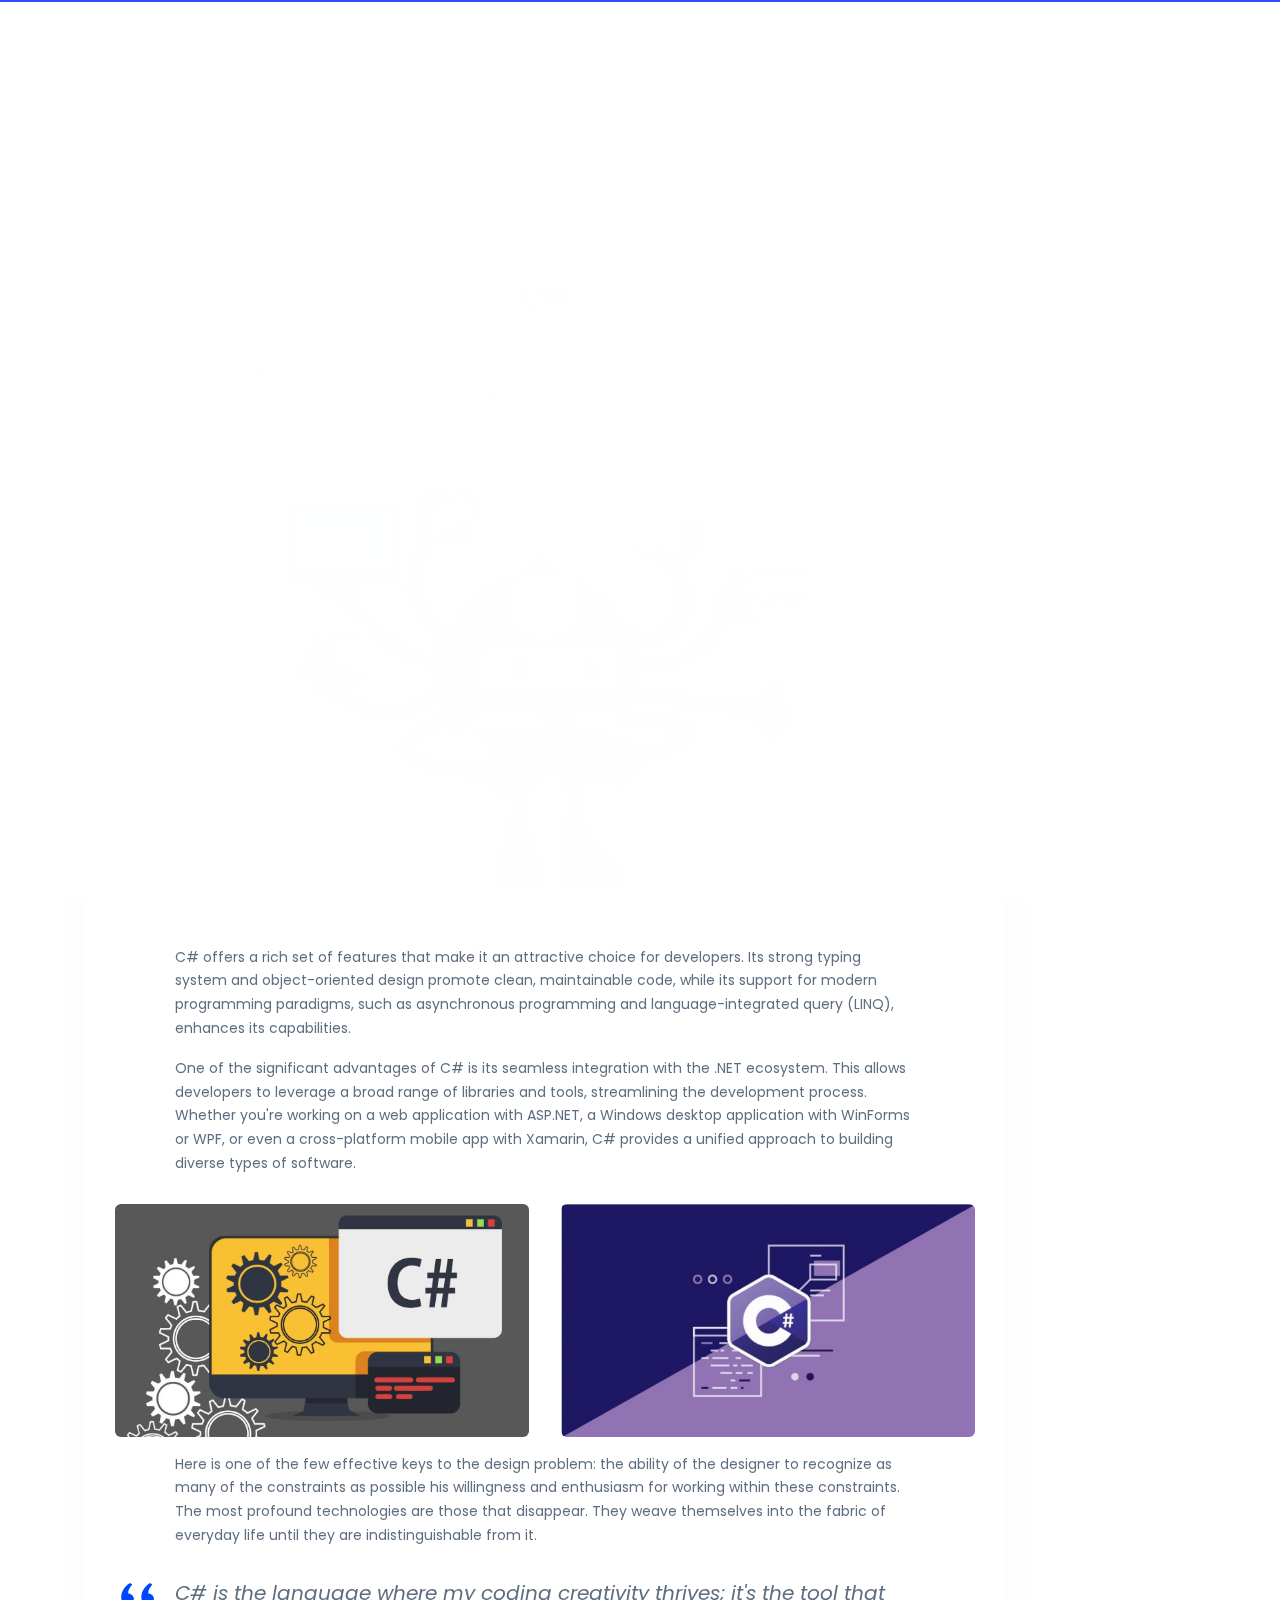
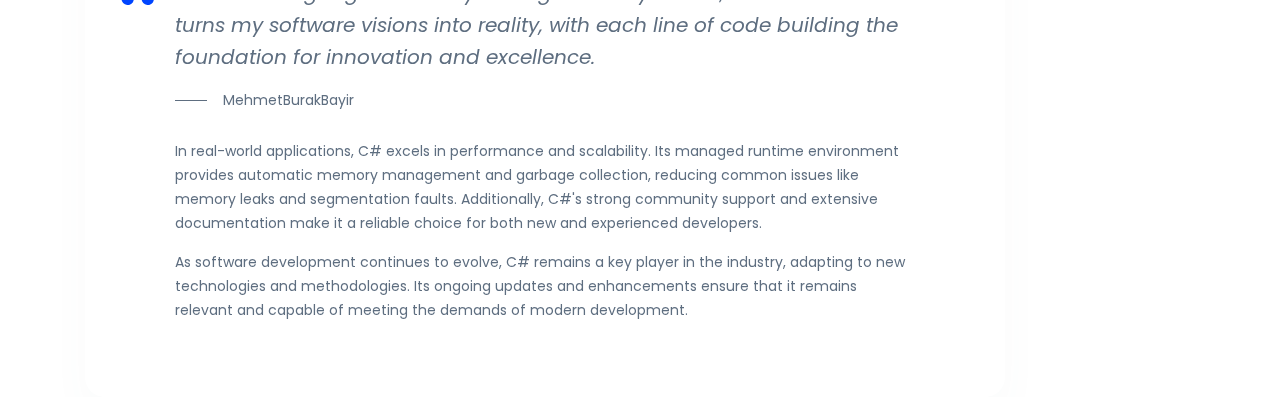
==== C#.html @ 134df4ea "Normalize line endings" ====
<!DOCTYPE html>
<html lang="en">


<!-- Mirrored from art-template.ru/vcard3/single-post.html by HTTrack Website Copier/3.x [XR&CO'2014], Tue, 09 Jul 2024 07:13:51 GMT -->
<head>
    <meta charset="utf-8" />
    <title>vCard - Post</title>

	<!-- Meta Data -->
	<meta http-equiv="X-UA-Compatible" content="IE=edge">
	<meta name="viewport" content="width=device-width, initial-scale=1, shrink-to-fit=no">
	<meta name="format-detection" content="telephone=no"/>
    <meta name="format-detection" content="address=no"/>
    <meta name="author" content="ArtTemplate" />
    <meta name="description" content="vCard" />

    <!-- Twitter data -->
    <meta name="twitter:card" content="summary_large_image">
    <meta name="twitter:site" content="@ArtTemplates">
    <meta name="twitter:title" content="vCard">
    <meta name="twitter:description" content="vCard">
    <meta name="twitter:image" content="assets/images/social.html">

    <!-- Open Graph data -->
    <meta property="og:title" content="ArtTemplate" />
    <meta property="og:type" content="website" />
    <meta property="og:url" content="your url website" />
    <meta property="og:image" content="assets/images/social.html" />
    <meta property="og:description" content="vCard" />
    <meta property="og:site_name" content="vCard" />

	<!-- Favicons -->
	<link rel="apple-touch-icon" sizes="144x144" href="assets/images/favicons/apple-touch-icon-144x144.png">
	<link rel="apple-touch-icon" sizes="114x114" href="assets/images/favicons/apple-touch-icon-114x114.png">
	<link rel="apple-touch-icon" sizes="72x72" href="assets/images/favicons/apple-touch-icon-72x72.png">
	<link rel="apple-touch-icon" sizes="57x57" href="assets/images/favicons/apple-touch-icon-57x57.png">
	<link rel="shortcut icon" href="assets/images/favicons/favicon.png" type="image/png">

    <!-- Styles -->
	<link rel="stylesheet" type="text/css" href="assets/styles/style.css"/>
    <link rel="stylesheet" type="text/css" href="assets/demo/style-demo.css"/>
	
</head>
<body>
    <!-- Preloader -->
    <div class="preloader">
	    <div class="preloader__wrap">
		    <div class="circle-pulse">
                <div class="circle-pulse__1"></div>
                <div class="circle-pulse__2"></div>
            </div>
		    <div class="preloader__progress"><span></span></div>
		</div>
	</div>
    <main class="main">
	    <!-- Header Image -->
		<div class="header-image">
		    <div class="js-parallax" style="background-image: url(assets/img/image_header.jpg);"></div>
		</div>
		
	    <div class="container gutter-top">
			<div class="row sticky-parent">
			 
				<!-- Content -->
		        <div class="col-12 col-md-12 col-lg-10">
				    <div class="box box-content">
						<!-- Post -->
						<div class="pb-3">
						    <header class="header-post">
                                <h1 class="title title--h1">C#</h1>
								<div class="caption-post">
									<p>In the diverse landscape of programming languages, C# stands out as a versatile and powerful tool for modern software development. Developed by Microsoft as part of the .NET framework, C# has grown to become a fundamental language for building a wide range of applications, from desktop software to web services and mobile apps.</p>
								</div>
								<div class="header-post__image-wrap">
								    <img class="cover lazyload" src="assets/img/C3.png" data-zoom alt="" />
								</div>
							</header>
							<div class="caption-post">
								<p> C# offers a rich set of features that make it an attractive choice for developers. Its strong typing system and object-oriented design promote clean, maintainable code, while its support for modern programming paradigms, such as asynchronous programming and language-integrated query (LINQ), enhances its capabilities.</p>
								<p>One of the significant advantages of C# is its seamless integration with the .NET ecosystem. This allows developers to leverage a broad range of libraries and tools, streamlining the development process. Whether you're working on a web application with ASP.NET, a Windows desktop application with WinForms or WPF, or even a cross-platform mobile app with Xamarin, C# provides a unified approach to building diverse types of software.</p>
						    </div>
							<div class="gallery-post">
							    <img class="gallery-post__item cover lazyload" src="assets/img/C2.png" data-zoom alt="" />
								<img class="gallery-post__item cover lazyload" src="assets/img/C1.png" data-zoom alt="" />
							</div>
							<div class="caption-post">
								<p></p>
								<p>Here is one of the few effective keys to the design problem: the ability of the designer to recognize as many of the constraints as possible his willingness and enthusiasm for working within these constraints. The most profound technologies are those that disappear. They weave themselves into the fabric of everyday life until they are indistinguishable from it.</p>
								<blockquote class="block-quote">
									<p>C# is the language where my coding creativity thrives; it's the tool that turns my software visions into reality, with each line of code building the foundation for innovation and excellence.</p>
									<span class="block-quote__author">MehmetBurakBayir</span>
								</blockquote>
								<p>In real-world applications, C# excels in performance and scalability. Its managed runtime environment provides automatic memory management and garbage collection, reducing common issues like memory leaks and segmentation faults. Additionally, C#'s strong community support and extensive documentation make it a reliable choice for both new and experienced developers.</p>
								<p>As software development continues to evolve, C# remains a key player in the industry, adapting to new technologies and methodologies. Its ongoing updates and enhancements ensure that it remains relevant and capable of meeting the demands of modern development.</p>
							</div>
						</div>
					</div>
					
		        </div>
				
			</div>
		</div>	
    </main>	
    <!-- SVG masks -->
    <svg class="svg-defs">
        <clipPath id="avatar-box">
            <path d="M1.85379 38.4859C2.9221 18.6653 18.6653 2.92275 38.4858 1.85453 56.0986.905299 77.2792 0 94 0c16.721 0 37.901.905299 55.514 1.85453 19.821 1.06822 35.564 16.81077 36.632 36.63137C187.095 56.0922 188 77.267 188 94c0 16.733-.905 37.908-1.854 55.514-1.068 19.821-16.811 35.563-36.632 36.631C131.901 187.095 110.721 188 94 188c-16.7208 0-37.9014-.905-55.5142-1.855-19.8205-1.068-35.5637-16.81-36.63201-36.631C.904831 131.908 0 110.733 0 94c0-16.733.904831-37.9078 1.85379-55.5141z"/>
        </clipPath>
        <clipPath id="avatar-hexagon">
             <path d="M0 27.2891c0-4.6662 2.4889-8.976 6.52491-11.2986L31.308 1.72845c3.98-2.290382 8.8697-2.305446 12.8637-.03963l25.234 14.31558C73.4807 18.3162 76 22.6478 76 27.3426V56.684c0 4.6805-2.5041 9.0013-6.5597 11.3186L44.4317 82.2915c-3.9869 2.278-8.8765 2.278-12.8634 0L6.55974 68.0026C2.50414 65.6853 0 61.3645 0 56.684V27.2891z"/>
        </clipPath>		
    </svg>
  
	
	<!-- JavaScripts -->
	<script src="assets/js/jquery-3.4.1.min.js"></script>
	<script src="assets/js/plugins.min.js"></script>
    <script src="assets/js/common.js"></script>
    
	<script src="assets/demo/plugins-demo.js"></script>
</body>

<!-- Mirrored from art-template.ru/vcard3/single-post.html by HTTrack Website Copier/3.x [XR&CO'2014], Tue, 09 Jul 2024 07:13:55 GMT -->
</html>
---- assets/styles/style.css ----
/* ------------------------------------------------
 Template Name: vCard 3
 version: 1.0.0
------------------------------------------------ */
/* ------------------------------------------------
 - General Styles
 -CV Download
 - Typography
 - Preloader
 - Form
 - Button
 - Preloader
 - Header
 - Sections
 - Navbar
 - Footer
 - Cases
 - Clients
 - Contact
 - Single post
 - Footer
 - Contact
 - Portfolio
 - News
 - Single news
 - Testimonials
 - Timeline
 - Other
 - icon

------------------------------------------------ */
@import url(vendors/bootstrap.min.css);
@import url(vendors/swiper.min.css);
@import url(vendors/photoswipe.css);
@import url(../icons/style.css);
@import url("https://fonts.googleapis.com/css2?family=Poppins:ital,wght@0,400;0,500;0,600;1,400;1,500;1,600&amp;display=swap");
/* -----------------------------------------------------------------
    - General Styles
----------------------------------------------------------------- */
*,
::before,
::after {
  background-repeat: no-repeat;
  box-sizing: border-box;
}

html {
  font-size: 1rem;
  -webkit-overflow-scrolling: touch;
  -webkit-box-sizing: border-box;
  box-sizing: border-box;
  -ms-overflow-x: hidden;
}

body, html {
  -webkit-text-size-adjust: 100%;
  display: flex;
  justify-content: center;
  align-items: center;
  
}
main{
  display: flex;
  justify-content: center;
  align-items: center;
  width: 100%;

}

container{
  max-width: 1200%;
  width: 100%;
  

}
body {
  background: linear-gradient(145.44deg, #F2F4FA 0%, #FAFBFC 100%);
  background-repeat: no-repeat;
  background-attachment: fixed;
  color: #5E6E80;
  font-family: "Poppins", sans-serif;
  font-weight: 400;
  font-size: 0.875rem;
  line-height: 1.7;
  min-height: 100vh;
  overflow-x: hidden;
  -ms-overflow-style: scrollbar;
  -webkit-font-smoothing: antialiased;
}
@media only screen and (max-width: 580px) {
  body {
    line-height: 1.6;
  }
}

html.is-scroll-disabled body {
  height: 100vh;
  overflow: hidden;
}

@media all and (-ms-high-contrast: none), (-ms-high-contrast: active) {
  html.is-scroll-disabled {
    overflow: hidden;
  }
}
.no-scroll {
  overflow: hidden;
  -ms-overflow-style: none;
}

.no-scroll-height {
  overflow-x: hidden;
}

.svg-defs {
  position:relative;
  height: 0;
  width: 0;
}

.bg-triangles {
  background-image: url(../images/triangles-top.svg), linear-gradient(145.44deg, #F2F4FA 0%, #FAFBFC 100%); 
  background-position: left top, right bottom;
  background-repeat: no-repeat;
  background-size: cover;
}
@media only screen and (max-width: 580px) {
  .bg-triangles {
    background-size: cover;
  }
}
/* -----------------------------------------------------------------
    - cv Dowload
----------------------------------------------------------------- */

header {
  position: relative;
  /* Diğer header stilleri */
}
.header__photo-img {
    width: 100%; /* veya belirli bir genişlik */
    height: auto;
    display: block; /* Tarayıcıda boşluk oluşumunu önler */
    image-rendering: -webkit-optimize-contrast; /* WebKit tarayıcılar için */
    image-rendering: crisp-edges; /* Genel tarayıcılar için */
}


.cv-icon {
  display: inline-flex;
  justify-content: center;
  align-items: center;
  width: 60px;
  height: 60px;
  background-color: #f8f9fa;
  border-radius: 50%;
  color: #333;
  text-decoration: none;
  font-size: 24px;
  position: absolute; /* Header içinde serbestçe yerleştirmek için */
  top: 20px; /* Header içinde yukarıdan 20px boşluk */
  right: 20px; /* Header içinde sağdan 20px boşluk */
  box-shadow: 0 4px 8px rgba(0, 0, 0, 0.1);
  transition: transform 0.3s ease, background-color 0.3s ease, box-shadow 0.3s ease;
}

.cv-icon:hover {
  background-color: #0056b3;
  transform: scale(1.2);
}
 
/* -----------------------------------------------------------------
    - Typography
----------------------------------------------------------------- */
h1, h2, h3, h4, h5, h6 {
  color: #3B4B5E;
  font-family: "Poppins", sans-serif;
  font-weight: 600;
  line-height: 1.3;
}

.title--h1 {
  font-size: 2rem;
  margin-bottom: 1.3rem;
}
@media only screen and (max-width: 580px) {
  .title--h1 {
    font-size: 1.75rem;
    margin-bottom: 1rem;
  }
}
.title--h2 {
  font-size: 1.625rem;
}
@media only screen and (max-width: 580px) {
  .title--h2 {
    font-size: 1.375rem;
  }
}
.title--h3 {
  font-size: 1.5rem;
  margin-bottom: 1rem;
}
@media only screen and (max-width: 580px) {
  .title--h3 {
    font-size: 1.125rem;
  }
}
.title--h4 {
  font-size: 1.125rem;
}
@media only screen and (max-width: 580px) {
  .title--h4 {
    font-size: 1rem;
  }
}
.title--h5 {
  font-size: 1rem;
}
@media only screen and (max-width: 580px) {
  .title--h5 {
    font-size: 0.875rem;
  }
}
.title--h6 {
  font-size: 0.875rem;
}
@media only screen and (max-width: 580px) {
  .title--h6 {
    font-size: 0.75rem;
  }
}
.title--tone {
  color: #304CFD;
}
.title-icon {
  margin-right: 0.5rem;
  margin-top: -0.25rem;
  height: 1.875rem;
  width: 1.875rem;
}
@media only screen and (max-width: 580px) {
  .title-icon {
    height: 1.5625rem;
    width: 1.875rem;
  }
}
.title__separate {
  margin-bottom: 2.3125rem;
  position: relative;
}
.title__separate::before, .title__separate::after {
  content: '';
  background-color: #304CFD;
  border-radius: 0.5rem;
  height: 5px;
  position: absolute;
  bottom: -1.125rem;
  left: 0;
  width: 3.125rem;
  z-index: 1;
}
.title__separate::after {
  background-color: #FF965D;
  width: 1rem;
}
@media only screen and (max-width: 580px) {
  .title__separate {
    margin-bottom: 1.5625rem;
  }
  .title__separate::before, .title__separate::after {
    height: 0.1875rem;
    bottom: -0.625rem;
  }
  .title__separate::before {
    width: 3rem;
  }
  .title__separate::after {
    width: 1rem;
  }
}

.weight--400 {
  font-weight: 400;
}
.weight--500 {
  font-weight: 500;
}
.weight--600 {
  font-weight: 600;
}

.overhead {
  color: rgba(94, 110, 128, 0.8);
  font-size: 0.75rem;
  display: block;
  text-transform: uppercase;
}

.block-quote {
  font-size: 1.25rem;
  font-weight: 400;
  font-style: italic;
  margin: 1.8125rem 0;
  position: relative;
  line-height: 1.6;
}
@media only screen and (max-width: 991px) {
  .block-quote {
    padding-left: 3.75rem;
  }
}
@media only screen and (max-width: 580px) {
  .block-quote {
    font-size: 1.125rem;
    margin: 0.625rem 0 1.25rem;
    padding-left: 0;
    padding-top: 2.5rem;
  }
}
.block-quote::before {
  background-image: url(../icons/icon-quote.svg);
  background-repeat: no-repeat;
  background-position: center;
  background-size: contain;
  content: '';
  height: 2.125rem;
  margin: 0 auto;
  position: absolute;
  top: 0;
  left: -3.375rem;
  width: 2.125rem;
}
@media only screen and (max-width: 991px) {
  .block-quote::before {
    left: 0;
  }
}
@media only screen and (max-width: 580px) {
  .block-quote::before {
    right: 0;
  }
}
.block-quote__author {
  font-size: 0.875rem;
  font-style: normal;
  display: block;
  margin-top: 0.625rem;
  padding-left: 3rem;
  position: relative;
}
@media only screen and (max-width: 580px) {
  .block-quote__author {
    font-size: 0.875rem;
    margin-top: 0;
    padding-left: 2rem;
  }
}
.block-quote__author::before {
  content: '';
  background-color: #5E6E80;
  height: 1px;
  margin-bottom: auto;
  margin-top: auto;
  position: absolute;
  top: 0;
  bottom: 0;
  left: 0;
  width: 2rem;
}
@media only screen and (max-width: 580px) {
  .block-quote__author::before {
    width: 1rem;
  }
}

a {
  color: #304CFD;
  cursor: pointer;
  text-decoration: none;
  -webkit-text-decoration-skip: objects;
  transition: color 0.3s cubic-bezier(0.72, 0.16, 0.345, 0.875);
}
a:hover {
  color: #304CFD;
  outline: none;
  text-decoration: underline;
}
a.decoration--none {
  text-decoration: none;
}

img {
  max-width: 100%;
  -webkit-user-select: none;
  -moz-user-select: none;
  -ms-user-select: none;
  user-select: none;
}

iframe {
  background-color: #5E6E80;
  border: 0;
  display: block;
  height: 100%;
  width: 100%;
}

.cover {
  border-radius: 0.375rem;
  object-fit: cover;
  object-position: center;
  font-family: 'object-fit: cover; object-position: center;';
  height: 100%;
  width: 100%;
}
@media only screen and (max-width: 580px) {
  .cover {
    border-radius: 0.25rem;
  }
}

::-moz-selection {
  background: transparent;
  color: #304CFD;
}

::selection {
  background: transparent;
  color: #304CFD;
}

/* -----------------------------------------------------------------
    - Form
----------------------------------------------------------------- */
.form-control, .textarea, select,
.custom-select {
  background-color: #F7F9FA;
  border: 2px solid #F7F9FA;
  border-radius: 1.25rem;
  box-shadow: none;
  color: #5E6E80;
  font-size: inherit;
  height: auto;
  padding: 0.875rem 1.375rem 0.8125rem;
  position: relative;
  width: 100%;
  -webkit-appearance: none;
  -moz-appearance: none;
  appearance: none;
}
@media only screen and (max-width: 580px) {
  .form-control, .textarea, select,
  .custom-select {
    padding: 0.8125rem 1.375rem 0.75rem;
  }
}

.form-control:focus, .textarea:focus, select:focus,
.custom-select:focus {
  background-color: #fff;
  border: 2px solid rgba(141, 153, 166, 0.2);
  color: #5E6E80;
  box-shadow: none;
  outline: none;
}

.form-control {
  line-height: inherit;
}
@media all and (-ms-high-contrast: none), (-ms-high-contrast: active) {
  .form-control {
    line-height: 0;
  }
}
.form-control__icon {
  padding-left: 3.375rem;
}
@media only screen and (max-width: 580px) {
  .form-control__icon {
    padding-left: 2.8125rem;
  }
}

.textarea {
  border-radius: 1.25rem;
  display: block;
  padding: 0.8125rem 1.1875rem;
  resize: none;
}

.form-group {
  margin-bottom: 2rem;
  position: relative;
}
@media only screen and (max-width: 580px) {
  .form-group {
    margin-bottom: 1.6875rem;
  }
}
.form-group .font-icon {
  color: #5E6E80;
  font-size: 1.125rem;
  margin: auto 0;
  position: absolute;
  top: 0;
  bottom: 0;
  left: 2.375rem;
  height: 1rem;
  width: 1rem;
  z-index: 1;
}
@media only screen and (max-width: 580px) {
  .form-group .font-icon {
    font-size: 1rem;
    left: 2.125rem;
  }
}

.help-block {
  position: absolute;
  font-size: 0.75rem;
  line-height: 1.4;
  padding-top: 0.3125rem;
  padding-left: 0.375rem;
}
@media only screen and (max-width: 580px) {
  .help-block {
    font-size: 0.6875rem;
  }
}

.with-errors {
  color: #FF3D57;
}

.has-error input,
.has-error textarea,
.has-error input:focus,
.has-error textarea:focus {
  border-color: #FF3D57;
}

#validator-contact {
  font-size: 0.875rem;
  margin-top: 1rem;
}

.form-control::-webkit-input-placeholder {
  color: #8D99A6;
}

.form-control::-moz-placeholder {
  color: #8D99A6;
}

.form-control:-ms-input-placeholder {
  color: #8D99A6;
}

.form-control::-ms-input-placeholder {
  color: #8D99A6;
}

.form-control::placeholder {
  color: #8D99A6;
}

input:invalid,
textarea:invalid {
  outline: none !important;
}

.custom-control-input:focus ~ .custom-control-label::before {
  box-shadow: 0 0 0 0.2rem rgba(48, 76, 253, 0.25);
}
.custom-control-input:focus:not(:checked) ~ .custom-control-label::before {
  border-color: #304CFD;
}
.custom-control-input:not(:disabled):active ~ .custom-control-label::before {
  border-color: #fff;
  background-color: transparent;
}
.custom-control-input:checked ~ .custom-control-label::before {
  border-color: #304CFD;
  background-color: #304CFD;
}

.custom-control-label {
  line-height: 1.55;
  padding-left: 0.5rem;
}
.custom-control-label::before {
  background-color: transparent;
  border: 1px solid #5E6E80;
}

select,
.custom-select {
  background: url("data:image/svg+xml,%3csvg xmlns='http://www.w3.org/2000/svg' viewBox='0 0 4 5'%3e%3cpath fill='%23fff' d='M2 0L0 2h4zm0 5L0 3h4z'/%3e%3c/svg%3e") no-repeat right 0.1rem center/10px 16px;
}
select option,
.custom-select option {
  color: #5E6E80;
}

.dropdown-menu {
  border: 0;
  border-radius: 12px;
  box-shadow: 0 0.5rem 2.5rem rgba(94, 110, 128, 0.25);
  color: #5E6E80;
  font-size: 0.9375rem;
}
.dropdown-menu::before {
  content: '';
  border-left: 0.375rem solid transparent;
  border-right: 0.375rem solid transparent;
  border-bottom: 0.375rem solid #fff;
  height: 0;
  position: absolute;
  top: -0.375rem;
  left: 1.125rem;
  width: 0;
}
.dropdown.dropup .dropdown-menu::before {
  border-left: 0.375rem solid transparent;
  border-right: 0.375rem solid transparent;
  border-top: 0.375rem solid #fff;
  border-bottom: 0.375rem solid transparent;
  top: auto;
  bottom: -0.75rem;
}

.tooltip-inner {
  max-width: 12.5rem;
  padding: 0.25rem 0.625rem 0.25rem;
  background-color: #5E6E80;
  border-radius: 0.25rem;
  box-shadow: 0 1rem 2rem rgba(94, 110, 128, 0.25), 0 0.125rem 1rem rgba(94, 110, 128, 0.5);
}
.tooltip.show {
  opacity: 1;
}

.bs-tooltip-top .arrow::before,
.bs-tooltip-auto[x-placement^="top"] .arrow::before {
  border-width: 0.3125rem 0.3125rem 0;
  border-top-color: #5E6E80;
}

.bs-tooltip-right .arrow::before,
.bs-tooltip-auto[x-placement^="right"] .arrow::before {
  border-width: 0.3125rem 0.3125rem 0.3125rem 0;
  border-right-color: #5E6E80;
}

.bs-tooltip-left .arrow::before,
.bs-tooltip-auto[x-placement^="left"] .arrow::before {
  border-width: 0.3125rem 0 0.3125rem 0.3125rem;
  border-left-color: #5E6E80;
}

.bs-tooltip-bottom .arrow::before,
.bs-tooltip-auto[x-placement^="bottom"] .arrow::before {
  border-width: 0 0.3125rem 0.3125rem;
  border-bottom-color: #5E6E80;
}

@media only screen and (min-width: 580px) {
  .pt-sm-6 {
    padding-top: 5rem;
  }
}

.btn {
  background: linear-gradient(to right, #4A00E0, #8E2DE2); /* Gradient renkleri örneği */
  box-shadow: inset -0.25rem -0.25rem 0.3125rem rgba(0, 0, 0, 0.1), inset 0.25rem 0.25rem 0.3125rem rgba(255, 255, 255, 0.23);
  border-radius: 20px;
  border: 0;
  color: #fff;
  cursor: pointer;
  font-size: 1rem;
  font-weight: 400;
  line-height: 1;
  height: 3.5rem;
  padding: 0 1.5rem;
  position: relative;
  transition: .4s ease-in-out;
  white-space: nowrap;
}
.btn:hover {
  color: #fff;
  box-shadow: none;
  opacity: .9;
}
.btn .font-icon {
  margin-right: 0.375rem;
}
.btn.disabled {
  pointer-events: none;
}
.btn.disabled:hover {
  opacity: .9;
}
.btn.disabled:hover {
  opacity: .9;
}

button:focus {
  outline: none;
}
.whatsapp-icon {
  display: flex;
  justify-content: center;
  align-items: center;
  width: 60px;
  height: 60px; /* Bu değeri güncelledim */
  background-color: #25D366;
  border-radius: 50%;
  color: white;
  text-decoration: none;
  font-size: 24px;
  position: fixed;
  bottom: 20px;
  left: 20px;
  box-shadow: 0 2px 5px rgba(0, 0, 0, 0.2);
  transition: transform 0.3s ease; /* Yumuşak geçiş için transition */
  z-index: 9999;
}

.whatsapp-icon:hover {
  background-color: #1EBEA5;
  transform: scale(1.4);
}

/* -----------------------------------------------------------------
    - Preloader
----------------------------------------------------------------- */
.preloader {
  display: flex;
  align-items: center;
  justify-content: center;
  background-color: #fff;
  position: fixed;
  top: 0;
  left: 0;
  width: 100%;
  height: 100%;
  overflow: hidden;
  text-align: center;
  z-index: 1106;
  opacity: 1;
}
.preloader > * {
  min-width: 0;
}
.preloader__wrap {
  width: 100%;
  max-width: 9.375rem;
}
.preloader__progress {
  background: #fff;
  height: 0.125rem;
  position: absolute;
  top: 0;
  left: 0;
  overflow: hidden;
  width: 100%;
}
.preloader__progress span {
  background: #304CFD;
  position: absolute;
  top: 0;
  left: 0;
  height: 100%;
  width: 0;
}

.circle-pulse > * {
  position: absolute;
  top: 50%;
  left: 50%;
  border-radius: 50%;
  box-sizing: border-box;
  transform: scale(0);
  animation: pulse 1.6s linear infinite;
}

.circle-pulse__1 {
  width: 6rem;
  height: 6rem;
  margin-top: -3rem;
  margin-left: -3rem;
  background-color: #304CFD;
}

.circle-pulse__2 {
  width: 4.8rem;
  height: 4.8rem;
  margin-top: -2.4rem;
  margin-left: -2.4rem;
  background-color: rgba(48, 76, 253, 0.7);
  animation-delay: -0.8s;
}

@keyframes pulse {
  0% {
    transform: scale(0, 0);
    opacity: 1;
  }
  100% {
    transform: scale(1, 1);
    opacity: 0;
  }
}
/* -----------------------------------------------------------------
    - Header
----------------------------------------------------------------- */
.header-image {
  height: 19.75rem;
  position: absolute;
  top: 0;
  left: 0;
  width: 100%;
}

.header {
  display: flex;
  margin-bottom: 1.875rem;
  position: relative;
  z-index: 1;
}
.header > * {
  min-width: 0;
}
@media only screen and (max-width: 991px) {
  .header {
    flex-direction: column;
  }
}
@media only screen and (max-width: 580px) {
  .header {
    margin-bottom: 0.9375rem;
  }
}
.header__left {
  display: flex;
  align-items: start;
  flex: 0 0 50%;
  padding-right: 1.875rem;
  position: relative;
}
.header__left > * {
  min-width: 0;
}
.header__left::before {
  content: '';
  background-color: #EBF0F2;
  position: absolute;
  top: 0;
  right: 0;
  bottom: 0;
  height: 100%;
  width: 1px;
}
@media only screen and (max-width: 991px) {
  .header__left {
    align-items: center;
    flex-direction: column;
    padding-right: 0;
    padding-bottom: 1.25rem;
    text-align: center;
  }
  .header__left::before {
    position: absolute;
    top: auto;
    right: 0;
    bottom: 0;
    height: 1px;
    width: 100%;
  }
}
.header__right {
  display: flex;
  align-items: start;
  flex: 0 0 50%;
  padding-left: 1.875rem;
}
.header__right > * {
  min-width: 0;
}
@media only screen and (max-width: 991px) {
  .header__right {
    padding-left: 0;
    padding-top: 1.875rem;
  }
  .header__right ul:first-child {
    padding: 0;
  }
}
@media only screen and (max-width: 580px) {
  .header__right {
    flex-direction: column;
    padding-top: 1.5rem;
  }
}
.header__photo {
  background-color: #fff;
  border: 0.375rem solid #fff;
  border-radius: 2.9375rem;
  box-shadow: 0 0.5rem 1.5rem rgba(0, 0, 0, 0.05);
  margin-top: -4.125rem;
  height: 10.125rem;
  overflow: hidden;
  width: 10.125rem;
}
@media only screen and (max-width: 991px) {
  .header__photo {
    margin-top: -5rem;
    margin-bottom: 1.25rem;
  }
}
.header__photo-img {
  height: 100%;
  width: 100%;
}
.header__base-info {
  margin-left: 1.5rem;
}
@media only screen and (max-width: 991px) {
  .header__base-info {
    margin-left: 0;
  }
}
.header__base-info .title {
  margin-bottom: 0.125rem;
}
.header__social {
  display: flex;
  align-items: center;
  font-size: 1rem;
  list-style: none;
  margin-top: 0.5rem;
  margin-bottom: 0;
  padding: 0;
}
.header__social > * {
  min-width: 0;
}
.header__social li {
  margin-right: 1rem;
}
.header__social li:last-child {
  margin-right: 0;
}
.header__social a {
  color: #5E6E80;
  text-decoration: none;
}
.header__social a:hover {
  color: #304CFD;
}
@media only screen and (max-width: 991px) {
  .header__social {
    justify-content: center;
  }
}
.header__contact {
  list-style: none;
  margin-bottom: 0;
  width: 50%;
}
@media only screen and (max-width: 991px) {
  .header__contact:first-child {
    padding: 0;
    margin-bottom: 1rem;
  }
}
@media only screen and (max-width: 580px) {
  .header__contact {
    padding: 0;
    width: 100%;
  }
  .header__contact:first-child {
    margin-bottom: 0.75rem;
  }
}
.header__contact li {
  margin-bottom: 1rem;
  word-break: break-all;
}
@media only screen and (max-width: 580px) {
  .header__contact li {
    margin-bottom: 0.75rem;
  }
}
.header__contact li:last-child {
  margin-bottom: 0;
}

.status {
  font-size: 0.875rem;
  display: inline-flex;
  align-items: center;
}
.status > * {
  min-width: 0;
}

/* -----------------------------------------------------------------
    - Sections
----------------------------------------------------------------- */
.box {
  background-color: #fff;
  border-radius: 20px;
  box-shadow: 0px 20px 40px rgba(103, 118, 128, 0.03);
  padding: 1.875rem;
  position: relative;
  transition: box-shadow .3s ease-in-out;
}
@media only screen and (max-width: 580px) {
  .box {
    padding: 1rem;
  }
}
.box__border {
  border: 2px solid #EBF0F2;
  border-radius: 20px;
}
@media only screen and (max-width: 580px) {
  .box__border {
    border-radius: 13.3333333333px;
    padding: 1rem;
  }
}

@media only screen and (max-width: 991px) {
  .box-content {
    border-radius: 0 0 20px 20px;
  }
  .title--h2{
    text-align: center;
  }
}
@media only screen and (max-width: 580px) {
  .box-content {
    border-radius: 13.3333333333px;
  }
  .title--h2{
    text-align: center;
  }
}

.js-image {
  background-size: cover;
  background-position: center;
  height: 100%;
  width: 100%;
}

.overlay {
  position: relative;
}
.overlay::before, .overlay--45::before, .overlay--80::before {
  content: '';
  background-color: rgba(46, 47, 54, 0.8);
  position: absolute;
  top: 0;
  left: 0;
  height: 100%;
  width: 100%;
  z-index: 2;
}
.overlay--45::before {
  background-color: rgba(46, 47, 54, 0.45);
}
.overlay--80::before {
  background-color: rgba(46, 47, 54, 0.8);
}

.gutter-top {
  padding-top: 14.375rem;
}
@media only screen and (max-width: 580px) {
  .gutter-top {
    padding-top: 5rem;
  }
}
.gutter-top-100 {
  padding-top: 6.25rem;
}
@media only screen and (max-width: 580px) {
  .gutter-top-100 {
    padding-top: 8.125rem;
  }
}

.avatar {
  display: block;
  height: 100%;
  width: 100%;
}
.avatar--180 {
  max-height: 11.25rem;
  max-width: 11.25rem;
  height: 11.25rem;
  width: 11.25rem;
}
@media only screen and (max-width: 991px) {
  .avatar--180 {
    max-height: 12.5rem;
    max-width: 12.5rem;
    height: 12.5rem;
    width: 12.5rem;
  }
}
.avatar--80 {
  max-height: 5rem;
  max-width: 5rem;
}
@media only screen and (max-width: 580px) {
  .avatar--80 {
    max-height: 4.5454545455rem;
    max-width: 4.5454545455rem;
  }
}
.avatar--60 {
  max-height: 3.75rem;
  max-width: 3.75rem;
}
@media only screen and (max-width: 580px) {
  .avatar--60 {
    max-height: 2.8195488722rem;
    max-width: 2.8195488722rem;
  }
}
.avatar__box {
  -webkit-clip-path: url(#avatar-box);
  clip-path: url(#avatar-box);
}
.avatar__hexagon {
  -webkit-clip-path: url(#avatar-hexagon);
  clip-path: url(#avatar-hexagon);
}
.avatar image {
  height: 100%;
  width: 100%;
}

.social {
  line-height: 0;
  margin-top: 1.5rem;
  margin-bottom: 1.375rem;
}
.social__link {
  color: #3B4B5E;
  display: inline-block;
  font-size: 0.875rem;
  margin-left: 0.8125rem;
  text-decoration: none;
}
.social__link:hover {
  cursor: pointer;
  text-decoration: none;
}
.social__link:first-child {
  margin-left: 0;
}

/* -----------------------------------------------------------------
    - Navbar
----------------------------------------------------------------- */
.sidebar {
  transition: all .3s ease-in-out;
}
@media only screen and (max-width: 1200px) {
  .sidebar {
    padding: 1.5rem;
  }
}
@media only screen and (max-width: 991px) {
  .sidebar {
    border-bottom: 1px solid #EBF0F2;
    border-radius: 20px 20px 0 0;
    padding: 1.875rem;
  }
}
@media only screen and (max-width: 580px) {
  .sidebar {
display: none;
  }
}

.sidebar.is_stuck {
  margin-top: 1.875rem;
  z-index: 1;
}

@media only screen and (max-width: 991px) {
  .nav {
    justify-content: space-between;
  }
}
@media only screen and (max-width: 580px) {
  .nav {
    justify-content: center;
  }
}
.nav__item {
  display: block;
  height: 6.25rem;
  margin-bottom: 1rem;
  text-align: center;
  text-transform: uppercase;
  width: 100%;
}
.nav__item:last-child {
  margin-bottom: 0;
}
@media only screen and (max-width: 1200px) {
  .nav__item {
    height: 5.125rem;
  }
}
@media only screen and (max-width: 991px) {
  .nav__item {
    margin-bottom: 0;
    width: calc(20% - 1rem);
  }
}
@media only screen and (max-width: 768px) {
  .nav__item {
    width: calc(20% - .5rem);
  }
}
@media only screen and (max-width: 580px) {
  .nav__item {
    height: auto;
    width: calc(20% - 0rem);
  }
}
.nav__item a {
  background-color: #F7F9FA;
  border-radius: 1.25rem;
  color: #5E6E80;
  font-size: 0.875rem;
  font-weight: 500;
  display: flex;
  flex-direction: column;
  align-items: center;
  justify-content: center;
  height: 100%;
  position: relative;
  text-decoration: none;
  transition: all 0s;
}
.nav__item a > * {
  min-width: 0;
}
.nav__item a:hover {
  color: #304CFD;
}
@media only screen and (max-width: 1200px) {
  .nav__item a {
    border-radius: 1rem;
    font-size: 0.75rem;
  }
}
@media only screen and (max-width: 768px) {
  .nav__item a {
    font-size: 0.6875rem;
  }
}
@media only screen and (max-width: 580px) {
  .nav__item a {
    background-color: transparent;
  }
}
.nav__item a.active {
  background-image: linear-gradient(142.17deg, #3086FF 6.66%, #304CFD 91.48%);
  box-shadow: inset -0.25rem -0.25rem 0.3125rem rgba(0, 0, 0, 0.1), inset 0.25rem 0.25rem 0.3125rem rgba(255, 255, 255, 0.23);
  color: #fff;
}
.nav__item a.active:hover {
  color: #fff;
}
@media only screen and (max-width: 580px) {
  .nav__item a.active {
    background-image: none;
    box-shadow: none;
    color: #304CFD;
  }
  .nav__item a.active:hover {
    color: #304CFD;
  }
  .nav__item a.active::before {
    content: '';
    background-color: #304CFD;
    height: 0.125rem;
    position: absolute;
    bottom: -0.5rem;
    left: 0;
    width: 100%;
  }
}
.nav__item [class^="icon-"] {
  display: block;
  font-size: 2.25rem;
  margin-top: 0.25rem;
  margin-bottom: 0.5rem;
}
@media only screen and (max-width: 1200px) {
  .nav__item [class^="icon-"] {
    font-size: 1.75rem;
    margin-bottom: 0.25rem;
  }
}
@media only screen and (max-width: 768px) {
  .nav__item [class^="icon-"] {
    font-size: 1.5rem;
  }
}
@media only screen and (max-width: 580px) {
  .nav__item [class^="icon-"] {
    font-size: 1.0625rem;
    margin-top: 0.375rem;
  }
}

/* -----------------------------------------------------------------
    Download Cv
----------------------------------------------------------------- */
.btn-download-cv {
            display: flex;
            align-items: center;
            justify-content: center;
            padding: 10px 15px;
            margin-bottom: 20px;
            text-align: center;
            color: #fff;
            background-color: #007bff;
            border: none;
            border-radius: 5px;
            text-decoration: none;
            font-size: 16px;
            font-weight: bold;
            transition: background-color 0.3s ease, transform 0.3s ease;
        }

        .btn-download-cv i {
            margin-right: 10px;
        }

        .btn-download-cv:hover {
            background-color: #0056b3;
            transform: scale(1.05);
        }

        .sticky-column {
            position: sticky;
            top: 20px;
        }

/* -----------------------------------------------------------------
    - Footer
----------------------------------------------------------------- */
.footer {
  color: #8D99A6;
  font-size: 0.875rem;
  padding-top: 1rem;
  padding-bottom: 1rem;
  text-align: center;
}
@media only screen and (max-width: 580px) {
  .footer {
    padding-top: 0.5rem;
    padding-bottom: 0.5rem;
  }
}

/* -----------------------------------------------------------------
    - Cases
----------------------------------------------------------------- */
.case-item {
  border: 2px solid #EBF0F2;
  border-radius: calc(20px + 10px);
  display: flex;
  flex-direction: column;
  align-items: center;
  height: calc(100% - 24px);
  margin-bottom: 1.5rem;
  padding: 1.875rem 1.875rem 1.5rem;
  position: relative;
  text-align: center;
}
.case-item > * {
  min-width: 0;
}
@media only screen and (max-width: 991px) {
  .case-item {
    height: calc(100% - 20px);
  }
}
@media only screen and (max-width: 580px) {
  .case-item {
    border-radius: 13.3333333333px;
    height: calc(100% - 15px);
    margin-bottom: 0.9375rem;
    padding: 1rem;
    text-align: center;
  }
}
@media screen and (-ms-high-contrast: active), (-ms-high-contrast: none) {
  .case-item {
    display: block;
  }
}
.case-item__icon {
  height: 2.5rem;
  width: 2.5rem;
  margin-bottom: 1rem;
}
@media only screen and (max-width: 580px) {
  .case-item__icon {
    margin-bottom: 0.8125rem;
  }
}
.case-item div {
  flex: 1;
}
.case-item__caption {
  line-height: 1.5;
}
@media only screen and (max-width: 580px) {
  .case-item__caption {
    font-size: 0.8125rem;
    line-height: 1.4;
  }
}
.case-item__caption:last-child {
  margin-bottom: 0;
}

/* -----------------------------------------------------------------
    - Clients
----------------------------------------------------------------- */
.js-carousel-clients {
  padding-top: 0.5rem;
  padding-bottom: 1rem;
}
@media only screen and (max-width: 991px) {
  .js-carousel-clients {
    padding-bottom: 0;
  }
}
@media only screen and (max-width: 580px) {
  .js-carousel-clients .swiper-slide {
    text-align: center;
  }
}

/* -----------------------------------------------------------------
    - Contact
----------------------------------------------------------------- */

/* -----------------------------------------------------------------
    - Portfolio
----------------------------------------------------------------- */
.portfolio {
  padding: 40px;
  background-color: #f0f0f0;
  border-radius: 10px;
  box-shadow: 0 2px 8px rgba(0, 0, 0, 0.1);
  margin-top: 20px; /* Diğer bölümlerle boşluk */
}

/* Genel Stil */

.gallery-grid{
  display: flex;
  flex-wrap: wrap;
  gap: 18px;
  margin: 0;
  padding: 0;
  list-style: none;
}

.gallery-grid__item {
  margin-bottom: 1.25rem;
  flex: 1 1 calc(33.333% - 18px); /* Üç sütunlu düzen için %33.333 genişlik */
  width: calc(33% - 18px);
  transition: transform 0.3s ease, box-shadow 0.3s ease;
}

.gallery-grid__item:hover .gallery-grid__image {
  transform: scale3d(1.1, 1.1, 1);
}

/* Geniş Ekranlar */
@media only screen and (max-width: 991px) {
  .gallery-grid__item {
    width: calc(50% - 16px);
  }
}

/* Tablet ve Mobil */
@media only screen and (max-width: 768px) {
  .gallery-grid__item {
    width: calc(50% - 18px);
  }

  .gallery-grid__item:last-child {
    margin-bottom: 0;
  }
}
@media only screen and (max-width: 768px) {
  .gallery-grid-two .gallery-grid__item,
  .gallery-grid-2 .gallery-grid__item {
    width: 100%;
  }
}

/* Görüntü Sarmalayıcı */
.gallery-grid__image-wrap {
  border-radius: 14px;
  display: flex;
  align-items: center;
  justify-content: center;
  height: auto;
  overflow: hidden;
  position: relative;
  width: 100%;
  aspect-ratio: 4 / 3; /* Kutu için sabit bir en-boy oranı belirler */
  z-index: 1;
}

/* Görüntü */
.gallery-grid__image {
  width: 100%;
  height: auto;
  object-fit: cover; /* Resmin tüm kutuyu kaplamasını sağlar, ancak kırpma olabilir */
  object-position: center; /* Resmin ortalanmasını sağlar */
}

/* Figcaption Alanı */
.gallery-grid__caption {
  text-align: center; /* Altındaki yazıyı ortalar */
  margin-top: 1rem; /* Görsel ile yazı arasında boşluk bırakır */
  padding-bottom: 1rem; /* Alt kısımda biraz boşluk bırakır */
}

/* Orta Genişlik */
@media only screen and (max-width: 991px) {
  .gallery-grid__image-wrap {
    height: 12.5rem;
  }
}

/* Mobil Cihazlar İçin Ayarlar */
@media only screen and (max-width: 768px) {
  .gallery-grid {
    flex-direction: column; /* Dikey sıralama için kolon düzeni */
    align-items: center; /* Öğeleri ortalamak için */
  }

  .gallery-grid__item {
    width: 100%; /* Tek sütun düzeni */
    max-width: 600px; /* Maksimum genişliği ayarla (isteğe bağlı) */
    margin-bottom: 1.25rem; /* Alt boşluk */
  }
}

@media only screen and (max-width: 480px) {
  .gallery-grid__item {
    width: 100%; /* Tek sütun düzeni */
    max-width: 100%; /* Maksimum genişliği ayarla */
  }
}

@media only screen and (max-width: 480px) {
  .gallery-grid__item {
    width: 100%; /* Tek sütunlu düzen */
  }
}

/* -----------------------------------------------------------------
    - News
----------------------------------------------------------------- */
.news-grid {
  display: flex;
  flex-wrap: wrap;
  margin-left: -0.9375rem;
  margin-right: -0.9375rem;
}
.news-grid > * {
  min-width: 0;
}
@media only screen and (max-width: 991px) {
  .news-grid {
    margin-left: 0;
    margin-right: 0;
  }
}

.news-item {
  background-color: #F7F9FA;
  margin-bottom: 1.875rem;
  margin-left: 0.9375rem;
  margin-right: 0.9375rem;
  padding: 0;
  width: calc(50% - 30px);
}
@media only screen and (max-width: 991px) {
  .news-item {
    margin-left: 0;
    margin-right: 0;
    width: 100%;
  }
  .news-item:last-child {
    margin-bottom: 0;
  }
}
@media only screen and (max-width: 580px) {
  .news-item {
    margin-bottom: 1.25rem;
  }
}
.news-item:hover .news-item__image-wrap::before, .news-item:hover .news-item__image-wrap::after {
  opacity: 1;
}
.news-item__image-wrap {
  overflow: hidden;
  border-radius: 20px 20px 0 0;
  height: 14rem;
  position: relative;
}
@media only screen and (max-width: 991px) {
  .news-item__image-wrap {
    height: 18rem;
  }
}
@media only screen and (max-width: 580px) {
  .news-item__image-wrap {
    height: 12rem;
  }
}
.news-item__image-wrap::before {
  opacity: 0;
  transition: opacity .5s ease-in-out;
}
.news-item__image-wrap::after {
  content: '';
  background-image: url(../icons/icon-news.svg);
  height: 2.5rem;
  margin: auto;
  opacity: 0;
  pointer-events: none;
  position: absolute;
  top: 0;
  right: 0;
  bottom: 0;
  left: 0;
  transition: opacity .5s ease-in-out;
  width: 2.5rem;
  z-index: 2;
}
.news-item__date {
  background-color: #FF965D;
  color: #fff;
  border-radius: 20px 0 20px 0;
  font-size: 1.375rem;
  font-weight: 600;
  line-height: 1.3;
  padding: 0.625rem 1.25rem;
  position: absolute;
  top: 0;
  text-align: center;
  z-index: 2;
}
.news-item__date span {
  font-size: 0.8125rem;
  font-weight: 400;
  display: block;
}
@media only screen and (max-width: 580px) {
  .news-item__date {
    font-size: 1.125rem;
    line-height: 1.2;
    padding: 0.5625rem 1rem;
  }
  .news-item__date span {
    font-size: 0.625rem;
  }
}
.news-item__link {
  position: absolute;
  height: 100%;
  width: 100%;
  z-index: 2;
}
.news-item__caption {
  padding: 1.5rem 1.5rem 0.5rem;
}
@media only screen and (max-width: 580px) {
  .news-item__caption {
    padding: 1.1875rem 1rem 0;
  }
}
.news-item p {
  line-height: 1.5;
}
@media only screen and (max-width: 580px) {
  .news-item p {
    font-size: 0.875rem;
  }
}

/* -----------------------------------------------------------------
    - Single post
----------------------------------------------------------------- */
.header-post {
  margin-top: 1rem;
  text-align: center;
}
.header-post__image-wrap {
  height: 28.125rem;
  margin-bottom: 2.125rem;
}
@media only screen and (max-width: 580px) {
  .header-post__image-wrap {
    height: 20rem;
    margin-bottom: 1.5rem;
  }
}

.caption-post {
  margin-left: auto;
  margin-right: auto;
  margin-bottom: 1.75rem;
  width: 86%;
}
@media only screen and (max-width: 991px) {
  .caption-post {
    width: 100%;
  }
}
@media only screen and (max-width: 580px) {
  .caption-post {
    margin-bottom: 1.1875rem;
  }
}

.gallery-post {
  display: flex;
  flex-wrap: wrap;
  margin-left: -1rem;
  margin-right: -1rem;
}
.gallery-post > * {
  min-width: 0;
}
@media only screen and (max-width: 580px) {
  .gallery-post {
    margin-left: 0;
    margin-right: 0;
  }
}
.gallery-post__item {
  flex: calc(50% - 2rem);
  margin-left: 1rem;
  margin-right: 1rem;
  width: calc(50% - 2rem);
}
@media only screen and (max-width: 768px) {
  .gallery-post__item {
    flex: calc(50% - 1.25rem);
    margin-left: 0.625rem;
    margin-right: 0.625rem;
    width: calc(50% - 1.25rem);
  }
}
@media only screen and (max-width: 580px) {
  .gallery-post__item {
    flex: 100%;
    margin-left: 0;
    margin-right: 0;
    margin-bottom: 1rem;
    width: 100%;
  }
}
.gallery-post__caption {
  font-size: .875rem;
  font-style: italic;
  padding: 1rem 1rem 2rem;
  text-align: center;
  width: 100%;
}
@media only screen and (max-width: 580px) {
  .gallery-post__caption {
    padding: 0 0 1rem;
  }
}

.footer-post {
  display: flex;
  align-items: center;
  justify-content: center;
  flex-wrap: wrap;
  margin-bottom: 2rem;
  margin-top: 2rem;
  padding-top: 2rem;
  position: relative;
}
.footer-post > * {
  min-width: 0;
}
@media only screen and (max-width: 580px) {
  .footer-post {
    margin-bottom: 1rem;
    margin-top: 1rem;
    padding-top: 1.5rem;
  }
}
.footer-post::before {
  content: '';
  background-color: #3B4B5E;
  height: 1px;
  margin: auto;
  position: absolute;
  top: 0;
  right: 0;
  left: 0;
  width: 15%;
}
.footer-post__share {
  display: flex;
  align-items: baseline;
  color: #3B4B5E;
  font-size: 0.875rem;
  margin: 0 1.125rem;
}
.footer-post__share > * {
  min-width: 0;
}
@media only screen and (max-width: 580px) {
  .footer-post__share {
    margin: 0 0.75rem;
  }
}
.footer-post__share:hover {
  text-decoration: none;
}
.footer-post__share .font-icon {
  margin-right: 0.6875rem;
}
@media only screen and (max-width: 580px) {
  .footer-post__share span {
    display: none;
  }
}

.comment-box {
  display: flex;
  flex-direction: column;
}
.comment-box > * {
  min-width: 0;
}
.comment-box .comment-box {
  margin-left: 3rem;
}
@media only screen and (max-width: 580px) {
  .comment-box .comment-box {
    margin-left: 1.25rem;
  }
}
.comment-box__inner {
  background-color: #F7F9FA;
  border-radius: 20px;
  display: flex;
  margin-bottom: 1.25rem;
  padding: 1.25rem 1.25rem 1rem 1.375rem;
}
.comment-box__inner > * {
  min-width: 0;
}
@media only screen and (max-width: 580px) {
  .comment-box__inner {
    display: block;
    padding: 1rem 1rem 0.625rem 1.125rem;
    margin-bottom: 1rem;
  }
}
.comment-box__body {
  flex: 1;
  font-size: 0.875rem;
  line-height: 1.6;
}
@media only screen and (max-width: 580px) {
  .comment-box__body {
    font-size: 0.875rem;
  }
}
.comment-box__body p {
  margin-bottom: 0.6875rem;
}
@media only screen and (max-width: 580px) {
  .comment-box__body p {
    margin-bottom: 0.8125rem;
  }
}
.comment-box__body .emoji {
  margin: 0 0.3125rem;
  vertical-align: bottom;
}
@media only screen and (max-width: 580px) {
  .comment-box__body .emoji {
    margin: 0 0.125rem;
    height: 1.125rem;
    width: 1.125rem;
  }
}
.comment-box__details {
  display: flex;
  justify-content: space-between;
  font-size: 1rem;
  color: #3B4B5E;
  margin-top: 0.5rem;
  margin-bottom: 0.5rem;
}
.comment-box__details > * {
  min-width: 0;
}
@media only screen and (max-width: 580px) {
  .comment-box__details {
    font-size: 0.9375rem;
    flex-direction: column;
  }
}
.comment-box__details a {
  text-decoration: none;
}
.comment-box__details-date {
  font-size: 0.75rem;
  font-weight: 400;
}
@media only screen and (max-width: 580px) {
  .comment-box__details-date {
    font-size: 0.75rem;
    margin-top: 0.3125rem;
  }
}
.comment-box .avatar {
  margin-right: 1rem;
  flex-shrink: 0;
}
.comment-box__footer {
  display: inline-flex;
  list-style: none;
  margin: 0;
  padding: 0;
}
.comment-box__footer li {
  display: flex;
  align-items: center;
  cursor: pointer;
  margin-right: 2rem;
}
.comment-box__footer li > * {
  min-width: 0;
}
@media only screen and (max-width: 580px) {
  .comment-box__footer li {
    margin-right: 1rem;
  }
}
.comment-box__footer li:hover {
  color: #304CFD;
}
.comment-box__footer li:last-child {
  margin-right: 0;
}
.comment-box__footer span {
  font-size: 0.75rem;
  padding-left: 0.375rem;
}
@media only screen and (max-width: 580px) {
  .comment-box__footer span {
    font-size: 0.75rem;
  }
}
.comment-box__footer .font-icon {
  font-size: 1rem;
  vertical-align: text-bottom;
}
@media only screen and (max-width: 580px) {
  .comment-box__footer .font-icon {
    font-size: 0.875rem;
  }
}
.comment-box__footer .icon-like-fill {
  color: #FF3D57;
}

.comment-form {
  margin-top: 1rem;
  position: relative;
}
.comment-form .textarea {
  padding: 1.125rem 4.5rem 1rem 2.875rem;
  max-height: 12.5rem;
  overflow: hidden !important;
}
@media only screen and (max-width: 580px) {
  .comment-form .textarea {
    padding: 0.75rem 3.25rem 0.625rem 2.5rem;
  }
}
@media screen and (-ms-high-contrast: active), (-ms-high-contrast: none) {
  .comment-form .textarea {
    line-height: 1.5;
  }
}
.comment-form .btn {
  border-radius: 0.875rem;
  display: flex;
  align-items: center;
  justify-content: center;
  height: 2.5rem;
  margin-right: 0.5rem;
  margin-bottom: auto;
  margin-top: auto;
  padding: 0;
  position: absolute;
  top: 0;
  right: 0;
  bottom: 0;
  width: 2.5rem;
}
.comment-form .btn > * {
  min-width: 0;
}
@media only screen and (max-width: 580px) {
  .comment-form .btn {
    height: 2.1551724138rem;
    width: 2.1551724138rem;
  }
}
.comment-form .btn .font-icon {
  margin: 0;
}
.comment-form .dropdown {
  height: 1.1875rem;
  line-height: 1.2;
  margin-top: auto;
  margin-bottom: auto;
  margin-left: 1rem;
  position: absolute;
  top: 0;
  bottom: 0;
}
.comment-form .dropdown-menu {
  margin-left: -1rem;
  min-width: 14.9375rem;
  max-width: 14.9375rem;
  top: -100% !important;
}
.comment-form .icon-smile {
  cursor: pointer;
  font-size: 1.1875rem;
}
.comment-form .icon-smile:hover {
  color: #304CFD;
}

.emoji-wrap {
  display: flex;
  justify-content: space-between;
  flex-wrap: wrap;
  padding: 0.375rem 0.8125rem 0.1875rem;
}
.emoji-wrap > * {
  min-width: 0;
}
.emoji-wrap .emoji {
  cursor: pointer;
  border-radius: 0.1875rem;
  margin: 0.125rem;
  padding: 0.1875rem;
}
.emoji-wrap .emoji:hover {
  box-shadow: 0 0 0 0.125rem rgba(141, 153, 166, 0.2);
}

.scroll-line {
  background: #304CFD;
  height: 0.1875rem;
  position: fixed;
  top: 0;
  width: 0;
  z-index: 3;
}

.nicescroll-cursors {
  background-color: #8D99A6 !important;
}

.social-auth {
  font-size: 0.875rem;
  list-style: none;
  padding: 0;
  margin-top: 1rem;
}
@media only screen and (max-width: 580px) {
  .social-auth {
    font-size: 0.875rem;
  }
}
.social-auth__item {
  display: inline-flex;
  margin-right: 0.375rem;
}
.social-auth__link {
  color: #fff;
}
.social-auth__link:hover {
  color: #fff;
  opacity: .7;
  text-decoration: none;
}
.social-auth .font-icon {
  background-color: #304CFD;
  border-radius: 50%;
  font-size: 0.75rem;
  padding: 0.375rem;
}
@media only screen and (max-width: 580px) {
  .social-auth .font-icon {
    font-size: 0.6875rem;
  }
}
.social-auth .icon-facebook {
  background-color: #3B5998;
}
.social-auth .icon-twitter {
  background-color: #55ACEE;
}
.social-auth .icon-dribbble {
  background-color: #F26798;
}
.social-auth .icon-behance {
  background-color: #4176FA;
}

/* -----------------------------------------------------------------
    - Timeline
----------------------------------------------------------------- */
.timeline {
  margin-top: 1.75rem;
  padding-left: 0.5rem;
}
@media only screen and (max-width: 580px) {
  .timeline {
    margin-top: 1.5rem;
  }
}
.timeline__item {
  border-left-width: 1px;
  border-left-style: solid;
  border-color: #EBF0F2;
  padding-bottom: 0.5625rem;
  padding-left: 1.375rem;
  position: relative;
}
.timeline__item::before {
  content: '';
  background-color: #304CFD;
  box-shadow: 0 0 0 0.1875rem rgba(48, 76, 253, 0.25);
  border-radius: 50%;
  position: absolute;
  top: 0;
  left: -0.3125rem;
  height: 0.625rem;
  width: 0.625rem;
}
.timeline__item:last-child {
  border: 0;
}
.timeline__title {
  margin-bottom: 0;
  position: relative;
  top: -0.3125rem;
}
.timeline__period {
  color: rgba(94, 110, 128, 0.8);
  font-size: 0.875rem;
}
.timeline__description {
  margin-top: 0.5rem;
}
@media only screen and (max-width: 580px) {
  .timeline__description {
    margin-top: 0.1875rem;
  }
}

/* Progress  */
.progress {
  background-color: #F7F9FA;
  border-radius: 1rem;
  height: 1.5rem;
  margin-bottom: 1.5rem;
  overflow: inherit;
  position: relative;
  text-align: right;
}
@media only screen and (max-width: 580px) {
  .progress {
    margin-bottom: 0.75rem;
    height: 1.375rem;
  }
}
.progress:last-child {
  margin-bottom: 0;
}
.progress-bar {
  background-image: linear-gradient(142.17deg, #3086FF 6.66%, #304CFD 91.48%);
  border-radius: 1rem;
  overflow: hidden;
  position: relative;
  width: 0%;
  z-index: 1;
}
.progress .progress-text {
  display: flex;
  align-items: center;
  justify-content: space-between;
  height: 100%;
  padding-left: 0.8125rem;
  padding-right: 0.8125rem;
  position: absolute;
  top: 0;
  left: 0;
  width: 100%;
  z-index: 1;
}
.progress .progress-text > * {
  min-width: 0;
}

@media screen and (-ms-high-contrast: active), (-ms-high-contrast: none) {
  .progress-text span:nth-child(2) {
    float: right;
  }
}
/* -----------------------------------------------------------------
    - Other
----------------------------------------------------------------- */
.back-to-top {
  border-top: 1px solid #3B4B5E;
  border-left: 1px solid #3B4B5E;
  cursor: pointer;
  opacity: .5;
  position: fixed;
  right: 2.5rem;
  bottom: 1.875rem;
  height: 1.125rem;
  width: 1.125rem;
  transform: rotate(45deg);
  transition: opacity .35s ease-out;
  z-index: 10;
}
.back-to-top:hover {
  opacity: 1;
}
@media only screen and (max-width: 580px) {
  .back-to-top {
    display: none !important;
  }
}

.js-lines {
  overflow: hidden;
}
.js-lines div {
  overflow: hidden;
}

.js-words div div {
  opacity: 0;
}

.medium-zoom-overlay {
  background: #fff !important;
  z-index: 1104;
}

.medium-zoom-image {
  cursor: pointer !important;
  z-index: 9;
}
.medium-zoom-image--opened {
  border-radius: 1px;
  height: 100%;
  z-index: 1104;
}

/* Jarallax */
.js-parallax {
  position: relative;
  background-size: cover;
  background-repeat: no-repeat;
  background-position: 50% 50%;
  height: 100%;
}

.js-parallax-img {
  position: relative;
  z-index: 0;
}
.js-parallax-img .jarallax-img {
  object-fit: cover;
  font-family: 'object-fit: cover;';
  position: absolute;
  top: 0;
  left: 0;
  width: 100%;
  height: 100%;
  z-index: -1;
}

/*# sourceMappingURL=style.css.map */
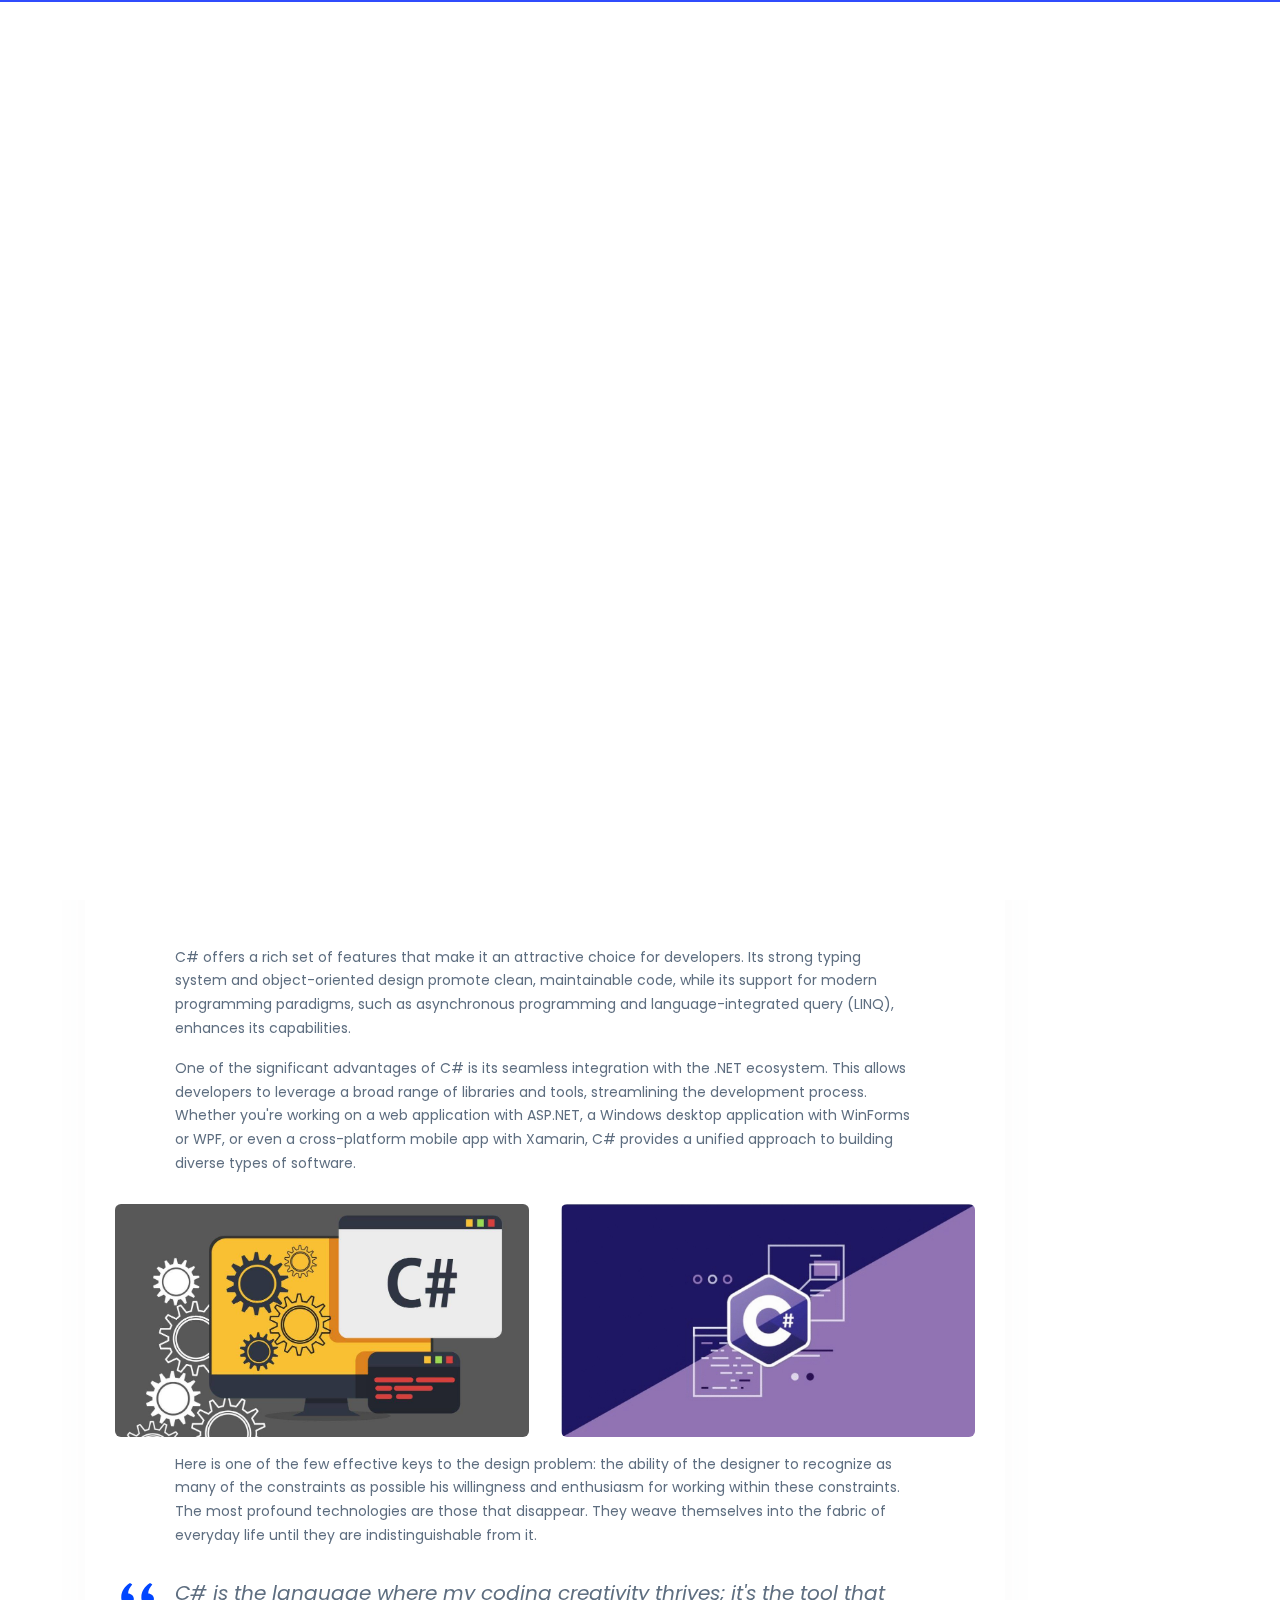
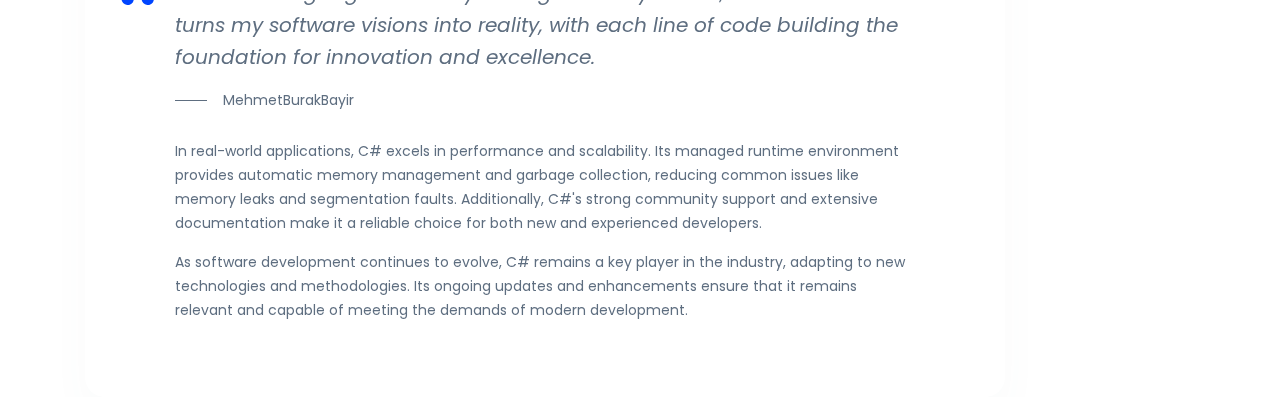
==== commit c4d26c37: "Normalize line endings" ====
--- a/C#.html
+++ b/C#.html
@@ -1,8 +1,6 @@
 <!DOCTYPE html>
 <html lang="en">
 
-
-<!-- Mirrored from art-template.ru/vcard3/single-post.html by HTTrack Website Copier/3.x [XR&CO'2014], Tue, 09 Jul 2024 07:13:51 GMT -->
 <head>
     <meta charset="utf-8" />
     <title>vCard - Post</title>
@@ -121,5 +119,4 @@
 	<script src="assets/demo/plugins-demo.js"></script>
 </body>
 
-<!-- Mirrored from art-template.ru/vcard3/single-post.html by HTTrack Website Copier/3.x [XR&CO'2014], Tue, 09 Jul 2024 07:13:55 GMT -->
 </html>